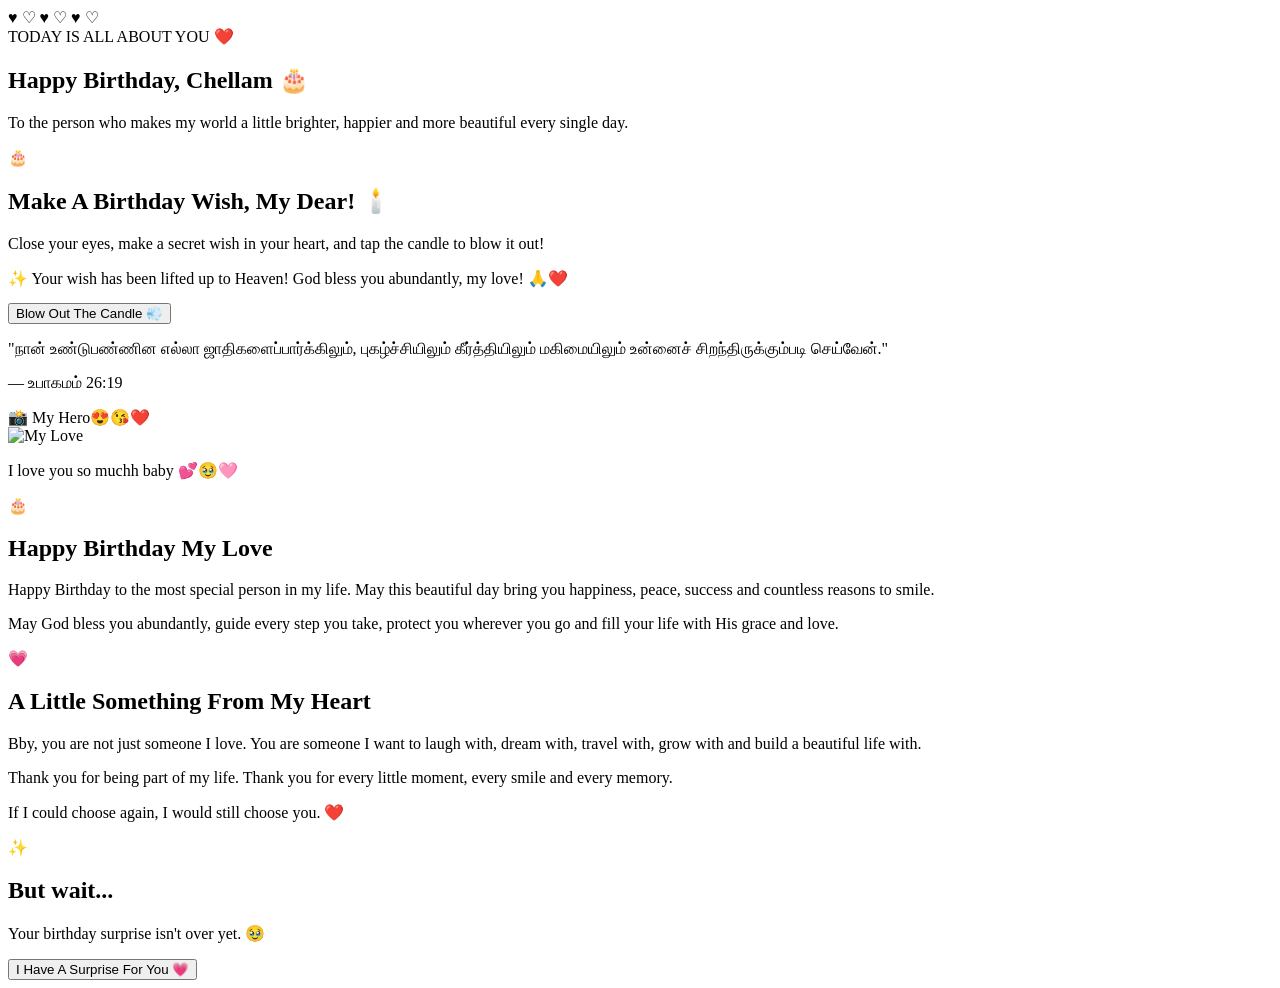
==== birthday.html @ 549d8782 "Add files via upload" ====
<!DOCTYPE html>
<html lang="en">

<head>
    <meta charset="UTF-8">
    <meta name="viewport" content="width=device-width, initial-scale=1.0">
    <title>Happy Birthday My Love ❤️</title>
    <link rel="stylesheet" href="css/style.css">
</head>

<body class="birthday-page">

    <div class="floating-hearts">
        <span>♥</span>
        <span>♡</span>
        <span>♥</span>
        <span>♡</span>
        <span>♥</span>
        <span>♡</span>
    </div>

    <main class="birthday-container">

        <section class="hero-section">
            <div class="small-label">
                TODAY IS ALL ABOUT YOU ❤️
            </div>

            <h1>
                Happy Birthday,
                <span>Chellam</span> 🎂
            </h1>

            <p>
                To the person who makes my world a little brighter,
                happier and more beautiful every single day.
            </p>
        </section>

        <!-- INTERACTIVE BIRTHDAY CAKE & CANDLE SECTION -->
        <section class="cake-card cake-section reveal-on-scroll">
            <div class="card-icon">🎂</div>
            <h2>Make A Birthday Wish, My Dear! 🕯️</h2>
            <p>Close your eyes, make a secret wish in your heart, and tap the candle to blow it out!</p>
            
            <div class="cake-display-container">
                <div class="interactive-cake" id="birthdayCake" title="Click to blow out the candle!">
                    <div class="cake-candle">
                        <div class="cake-flame" id="cakeFlame"></div>
                        <div class="cake-smoke"></div>
                    </div>
                    <div class="cake-tier-top">
                        <div class="cake-frosting"></div>
                    </div>
                    <div class="cake-tier-bottom">
                        <div class="cake-frosting"></div>
                    </div>
                    <div class="cake-plate"></div>
                </div>

                <div class="wish-badge" id="wishBadge">
                    ✨ Your wish has been lifted up to Heaven! God bless you abundantly, my love! 🙏❤️
                </div>
            </div>

            <button class="pink-button" id="blowCandleBtn" style="margin-top: 15px;">
                Blow Out The Candle 💨
            </button>

            <div class="bible-verse-box">
                <p class="bible-verse-text">
                    "நான் உண்டுபண்ணின எல்லா ஜாதிகளைப்பார்க்கிலும், புகழ்ச்சியிலும் கீர்த்தியிலும் மகிமையிலும் உன்னைச் சிறந்திருக்கும்படி செய்வேன்."
                </p>
                <p class="bible-verse-ref">— உபாகமம் 26:19</p>
            </div>

        </section>

        <!-- PHOTO SECTION -->
        <section class="photo-card reveal-on-scroll">
            <div class="section-title">
                📸 My Hero😍😘❤️
            </div>

            <div class="photo-frame-wrapper">
                <div class="photo-frame" title="My handsome hubby">
                    <img
                        src="assets/nelson.jpg"
                        alt="My Love"
                        onerror="showPhotoFallback(this.parentElement)"
                    >
                </div>
            </div>

            <p class="photo-note">
                I love you so muchh baby 💕🥹🩷
            </p>
        </section>

        <!-- BIRTHDAY WISH -->
        <section class="message-card reveal-on-scroll">
            <div class="card-icon">🎂</div>

            <h2>Happy Birthday My Love</h2>

            <p>
                Happy Birthday to the most special person in my life.
                May this beautiful day bring you happiness, peace,
                success and countless reasons to smile.
            </p>

            <p>
                May God bless you abundantly, guide every step you take,
                protect you wherever you go and fill your life with
                His grace and love.
            </p>
        </section>

        <!-- LOVE MESSAGE -->
        <section class="love-card reveal-on-scroll">
            <div class="card-icon">💗</div>

            <h2>A Little Something From My Heart</h2>

            <p>
                Bby, you are not just someone I love.
                You are someone I want to laugh with,
                dream with, travel with,
                grow with and build a beautiful life with.
            </p>

            <p>
                Thank you for being part of my life.
                Thank you for every little moment,
                every smile and every memory.
            </p>

            <p class="highlight-text">
                If I could choose again,
                I would still choose you. ❤️
            </p>
        </section>


        <!-- SURPRISE BUTTON -->
        <section class="surprise-section reveal-on-scroll">
            <div class="sparkle">✨</div>

            <h2>
                But wait...
            </h2>

            <p>
                Your birthday surprise isn't over yet. 🥹
            </p>

            <button
                class="pink-button big-button"
                onclick="goToSurprise()"
            >
                I Have A Surprise For You 💗
            </button>
        </section>

    </main>

    <script src="js/script.js"></script>

</body>

</html>
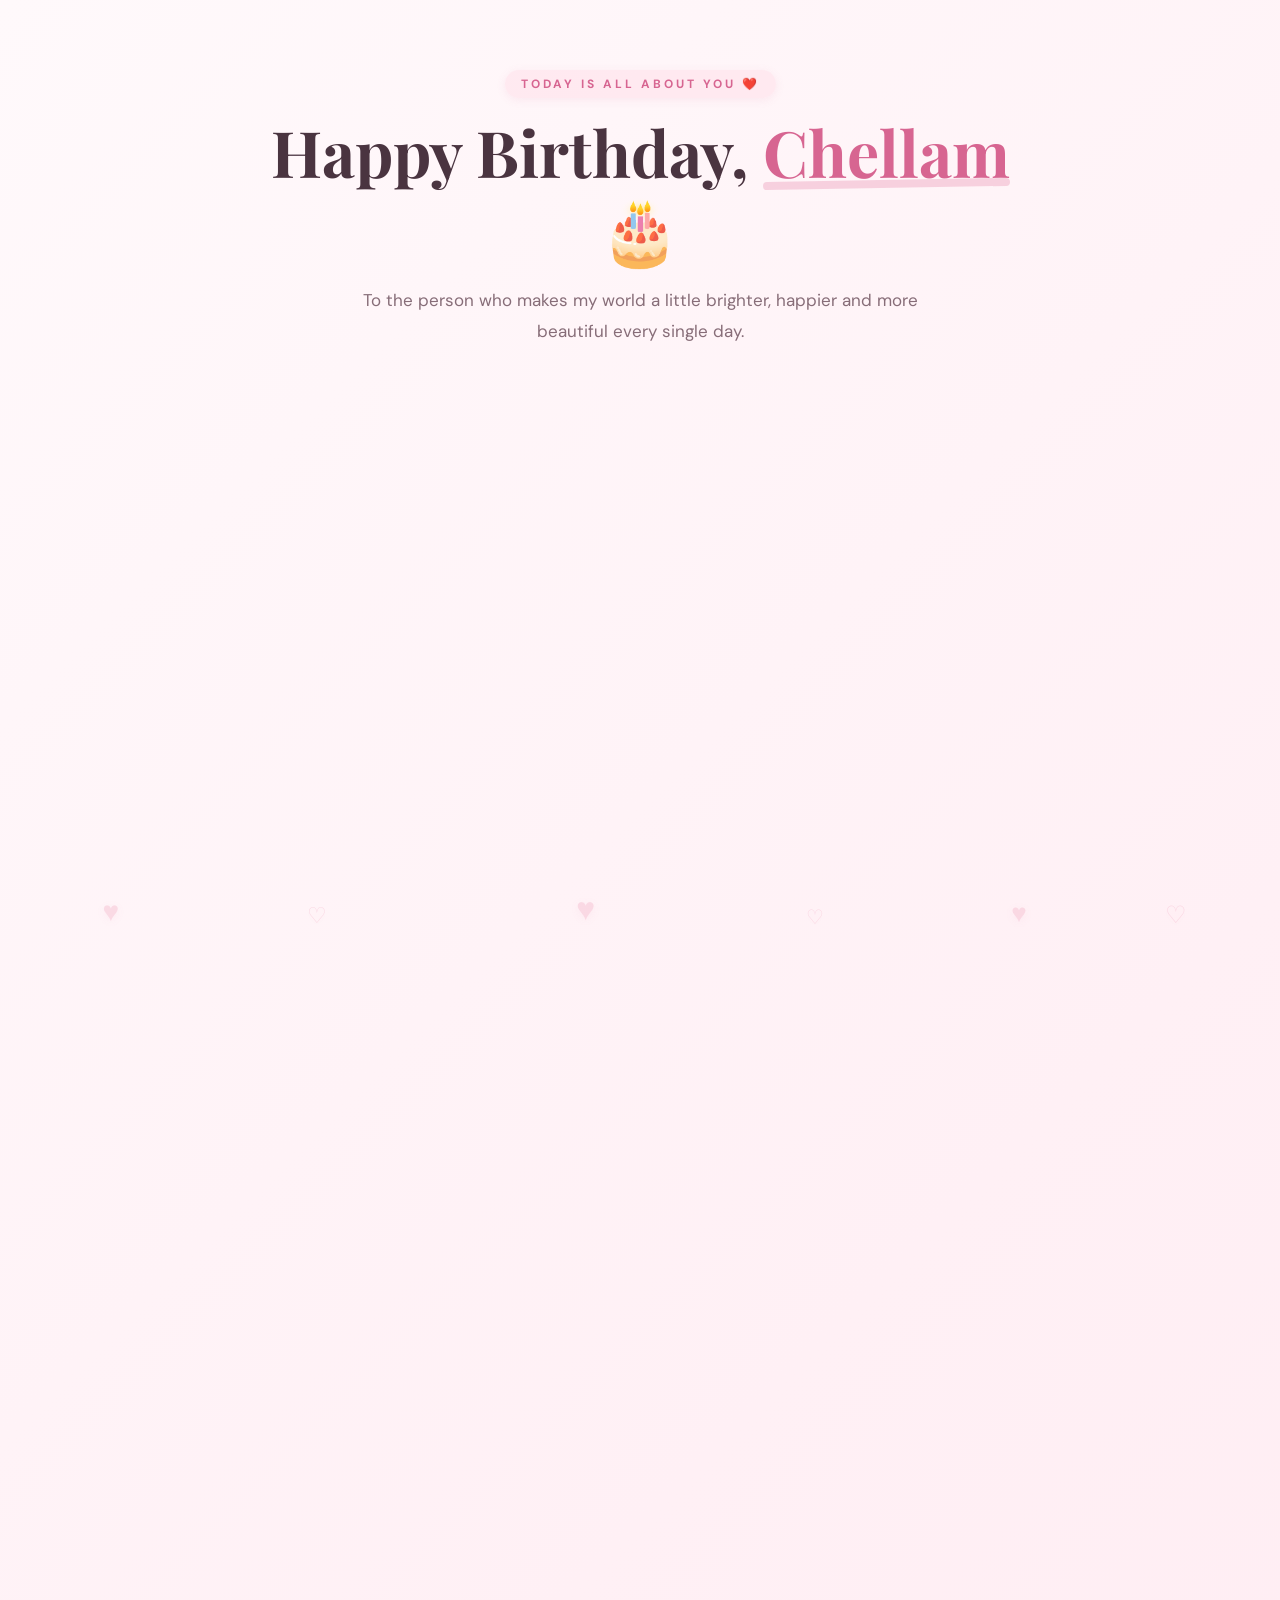
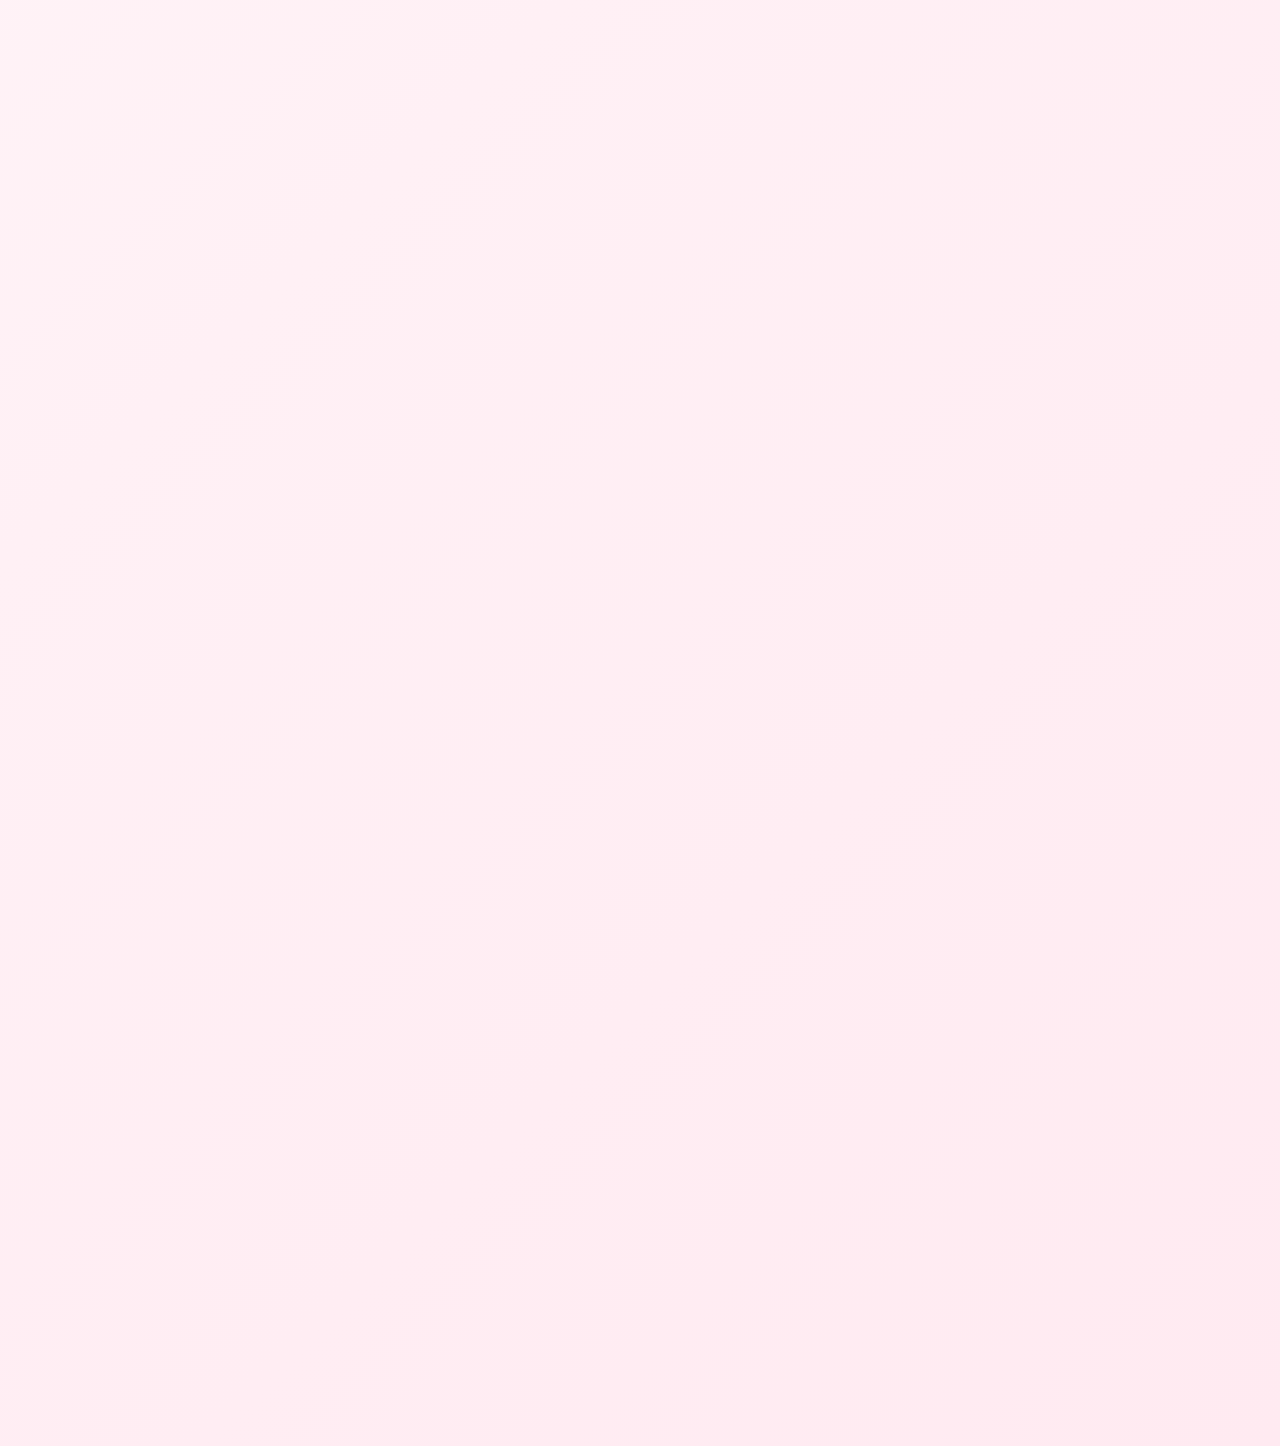
==== commit 1b741d4e: "Update birthday.html" ====
--- a/birthday.html
+++ b/birthday.html
@@ -5,7 +5,7 @@
     <meta charset="UTF-8">
     <meta name="viewport" content="width=device-width, initial-scale=1.0">
     <title>Happy Birthday My Love ❤️</title>
-    <link rel="stylesheet" href="css/style.css">
+    <link rel="stylesheet" href="style.css">
 </head>
 
 <body class="birthday-page">
--- a/style.css
+++ b/style.css
@@ -0,0 +1,1659 @@
+@import url('https://fonts.googleapis.com/css2?family=Caveat:wght@600;700&family=DM+Sans:ital,wght@0,400;0,500;0,600;0,700;1,400&family=Playfair+Display:ital,wght@0,500;0,600;0,700;1,600&display=swap');
+
+* {
+    margin: 0;
+    padding: 0;
+    box-sizing: border-box;
+}
+
+:root {
+    --pink: #e98cae;
+    --dark-pink: #d76591;
+    --deep-rose: #b83d6a;
+    --light-pink: #fff0f5;
+    --soft-pink: #ffe4ed;
+    --very-light: #fff9fb;
+    --gold: #d4af37;
+    --gold-light: #fef4cf;
+    --text: #4a3440;
+    --muted: #876d78;
+    --white: #ffffff;
+    --card-shadow: 0 15px 45px rgba(180, 90, 120, 0.12);
+    --card-hover-shadow: 0 25px 60px rgba(180, 90, 120, 0.22);
+}
+
+html {
+    scroll-behavior: smooth;
+}
+
+body {
+    min-height: 100vh;
+    background: linear-gradient(135deg, #fff9fb 0%, #fff0f5 50%, #ffeaf1 100%);
+    color: var(--text);
+    font-family: "DM Sans", sans-serif;
+    overflow-x: hidden;
+    position: relative;
+}
+
+h1, h2, h3 {
+    font-family: "Playfair Display", serif;
+}
+
+button {
+    font-family: inherit;
+    user-select: none;
+    -webkit-tap-highlight-color: transparent;
+}
+
+/* ============================================================
+   AMBIENT CANVAS & BACKGROUND PARTICLES
+============================================================ */
+
+.ambient-canvas {
+    position: fixed;
+    top: 0;
+    left: 0;
+    width: 100vw;
+    height: 100vh;
+    pointer-events: none;
+    z-index: 0;
+}
+
+/* Fallback / Extra floating hearts */
+.floating-hearts {
+    position: fixed;
+    top: 0;
+    left: 0;
+    width: 100%;
+    height: 100%;
+    pointer-events: none;
+    z-index: 0;
+    overflow: hidden;
+}
+
+.floating-hearts span {
+    position: fixed;
+    bottom: -30px;
+    color: #f1a8c1;
+    font-size: 25px;
+    opacity: 0.35;
+    animation: floatHeart 12s cubic-bezier(0.4, 0, 0.2, 1) infinite;
+    z-index: 0;
+    filter: drop-shadow(0 2px 5px rgba(215, 101, 145, 0.2));
+}
+
+.floating-hearts span:nth-child(1) { left: 8%; animation-delay: 0s; font-size: 28px; }
+.floating-hearts span:nth-child(2) { left: 24%; animation-delay: 2.5s; font-size: 22px; }
+.floating-hearts span:nth-child(3) { left: 45%; animation-delay: 5s; font-size: 32px; }
+.floating-hearts span:nth-child(4) { left: 63%; animation-delay: 1.2s; font-size: 20px; }
+.floating-hearts span:nth-child(5) { left: 79%; animation-delay: 3.8s; font-size: 26px; }
+.floating-hearts span:nth-child(6) { left: 91%; animation-delay: 6s; font-size: 24px; }
+
+@keyframes floatHeart {
+    0% {
+        transform: translateY(0) rotate(0deg) scale(0.8);
+        opacity: 0;
+    }
+    15% {
+        opacity: 0.45;
+    }
+    50% {
+        transform: translateY(-55vh) rotate(180deg) scale(1.1);
+        opacity: 0.35;
+    }
+    85% {
+        opacity: 0.25;
+    }
+    100% {
+        transform: translateY(-115vh) rotate(360deg) scale(0.9);
+        opacity: 0;
+    }
+}
+
+/* Mouse Sparkle Trail Particle */
+.cursor-sparkle {
+    position: fixed;
+    pointer-events: none;
+    z-index: 99999;
+    border-radius: 50%;
+    transform: translate(-50%, -50%);
+    animation: sparkleFade 0.75s ease-out forwards;
+}
+
+@keyframes sparkleFade {
+    0% {
+        transform: translate(-50%, -50%) scale(1) rotate(0deg);
+        opacity: 1;
+    }
+    100% {
+        transform: translate(-50%, -80%) scale(0.2) rotate(180deg);
+        opacity: 0;
+    }
+}
+
+/* ============================================================
+   TOP SOUND & MUSIC CONTROLLER PILL
+============================================================ */
+
+.sound-toggle-pill {
+    position: fixed;
+    top: 18px;
+    right: 18px;
+    z-index: 1000;
+    display: inline-flex;
+    align-items: center;
+    gap: 8px;
+    padding: 8px 16px;
+    background: rgba(255, 255, 255, 0.85);
+    backdrop-filter: blur(12px);
+    -webkit-backdrop-filter: blur(12px);
+    border: 1px solid rgba(233, 140, 174, 0.4);
+    border-radius: 50px;
+    box-shadow: 0 4px 15px rgba(215, 101, 145, 0.15);
+    font-size: 13px;
+    font-weight: 600;
+    color: var(--dark-pink);
+    cursor: pointer;
+    transition: all 0.3s cubic-bezier(0.175, 0.885, 0.32, 1.275);
+}
+
+.sound-toggle-pill:hover {
+    transform: scale(1.06) translateY(-2px);
+    box-shadow: 0 6px 20px rgba(215, 101, 145, 0.25);
+    background: #ffffff;
+}
+
+.sound-toggle-pill:active {
+    transform: scale(0.96);
+}
+
+.sound-toggle-pill .sound-wave-icon {
+    display: inline-flex;
+    gap: 2px;
+    align-items: center;
+    height: 14px;
+}
+
+.sound-wave-icon span {
+    width: 2.5px;
+    height: 6px;
+    background: var(--dark-pink);
+    border-radius: 2px;
+    transition: height 0.2s ease;
+}
+
+.sound-toggle-pill.playing .sound-wave-icon span:nth-child(1) {
+    animation: eqBounce 0.7s ease infinite alternate;
+}
+.sound-toggle-pill.playing .sound-wave-icon span:nth-child(2) {
+    animation: eqBounce 0.5s ease infinite alternate 0.2s;
+}
+.sound-toggle-pill.playing .sound-wave-icon span:nth-child(3) {
+    animation: eqBounce 0.8s ease infinite alternate 0.4s;
+}
+
+.sound-toggle-pill.waiting-gesture {
+    animation: gentlePillPulse 2.2s infinite ease-in-out;
+    border-color: var(--dark-pink);
+    background: #ffffff;
+    box-shadow: 0 4px 20px rgba(215, 101, 145, 0.35);
+}
+
+@keyframes gentlePillPulse {
+    0%, 100% {
+        transform: scale(1);
+    }
+    50% {
+        transform: scale(1.06);
+        box-shadow: 0 6px 25px rgba(215, 101, 145, 0.45);
+    }
+}
+
+@keyframes eqBounce {
+    0% { height: 4px; }
+    100% { height: 14px; }
+}
+
+/* ============================================================
+   LOGIN PAGE
+============================================================ */
+
+.login-page {
+    display: flex;
+    align-items: center;
+    justify-content: center;
+    min-height: 100vh;
+    padding: 25px;
+    position: relative;
+}
+
+.login-container {
+    width: 100%;
+    max-width: 460px;
+    text-align: center;
+    position: relative;
+    z-index: 2;
+    animation: pageEntrance 0.9s cubic-bezier(0.16, 1, 0.3, 1) forwards;
+}
+
+@keyframes pageEntrance {
+    0% {
+        opacity: 0;
+        transform: translateY(30px) scale(0.96);
+    }
+    100% {
+        opacity: 1;
+        transform: translateY(0) scale(1);
+    }
+}
+
+.heart-icon {
+    width: 76px;
+    height: 76px;
+    background: linear-gradient(135deg, #ffe4ed, #ffd1e0);
+    color: var(--dark-pink);
+    border-radius: 50%;
+    display: flex;
+    align-items: center;
+    justify-content: center;
+    margin: 0 auto 20px;
+    font-size: 38px;
+    box-shadow: 0 10px 30px rgba(215, 101, 145, 0.25), inset 0 -3px 6px rgba(215, 101, 145, 0.15);
+    animation: heartBeat 2s infinite ease-in-out;
+    position: relative;
+    cursor: pointer;
+    transition: transform 0.25s ease;
+}
+
+.heart-icon::after {
+    content: "";
+    position: absolute;
+    width: 100%;
+    height: 100%;
+    border-radius: 50%;
+    border: 2px solid var(--pink);
+    opacity: 0.6;
+    animation: pulseRing 2s cubic-bezier(0.215, 0.61, 0.355, 1) infinite;
+}
+
+@keyframes heartBeat {
+    0%, 100% {
+        transform: scale(1);
+    }
+    14% {
+        transform: scale(1.15);
+    }
+    28% {
+        transform: scale(1);
+    }
+    42% {
+        transform: scale(1.1);
+    }
+    70% {
+        transform: scale(1);
+    }
+}
+
+@keyframes pulseRing {
+    0% {
+        transform: scale(0.95);
+        opacity: 0.8;
+    }
+    100% {
+        transform: scale(1.6);
+        opacity: 0;
+    }
+}
+
+.login-container h1 {
+    font-size: clamp(34px, 6vw, 44px);
+    margin-bottom: 8px;
+    background: linear-gradient(135deg, #4a3440, #d76591);
+    -webkit-background-clip: text;
+    -webkit-text-fill-color: transparent;
+}
+
+.subtitle {
+    color: var(--muted);
+    margin-bottom: 30px;
+    font-size: 15px;
+}
+
+.login-card {
+    background: rgba(255, 255, 255, 0.88);
+    backdrop-filter: blur(14px);
+    -webkit-backdrop-filter: blur(14px);
+    padding: 38px 34px;
+    border-radius: 28px;
+    box-shadow: 0 20px 50px rgba(180, 90, 120, 0.14), 0 1px 2px rgba(255, 255, 255, 0.8) inset;
+    text-align: left;
+    border: 1px solid rgba(249, 220, 231, 0.9);
+    transition: transform 0.3s ease, box-shadow 0.3s ease;
+    position: relative;
+    overflow: hidden;
+}
+
+.login-card::before {
+    content: "";
+    position: absolute;
+    top: 0;
+    left: -100%;
+    width: 200%;
+    height: 100%;
+    background: linear-gradient(
+        90deg,
+        transparent,
+        rgba(255, 255, 255, 0.4),
+        transparent
+    );
+    transform: skewX(-20deg);
+    animation: shimmerGlance 6s infinite ease-in-out;
+    pointer-events: none;
+}
+
+@keyframes shimmerGlance {
+    0%, 70% {
+        left: -100%;
+    }
+    100% {
+        left: 200%;
+    }
+}
+
+.login-card h2 {
+    text-align: center;
+    margin-bottom: 25px;
+    font-size: 26px;
+    color: var(--text);
+}
+
+.login-card label {
+    display: block;
+    font-weight: 600;
+    margin-bottom: 8px;
+    font-size: 14px;
+    color: var(--text);
+}
+
+.login-card input {
+    width: 100%;
+    padding: 14px 18px;
+    border-radius: 14px;
+    border: 1.5px solid #edcbd7;
+    outline: none;
+    font-size: 15px;
+    margin-bottom: 6px;
+    color: var(--text);
+    background: #ffffff;
+    transition: all 0.25s ease;
+}
+
+.login-card input:focus {
+    border-color: var(--pink);
+    box-shadow: 0 0 0 4px rgba(233, 140, 174, 0.2);
+    transform: translateY(-1px);
+}
+
+.login-card.shake {
+    animation: cardShake 0.55s cubic-bezier(0.36, 0.07, 0.19, 0.97) both;
+}
+
+@keyframes cardShake {
+    10%, 90% { transform: translate3d(-2px, 0, 0) rotate(-0.5deg); }
+    20%, 80% { transform: translate3d(4px, 0, 0) rotate(0.8deg); }
+    30%, 50%, 70% { transform: translate3d(-6px, 0, 0) rotate(-1deg); }
+    40%, 60% { transform: translate3d(6px, 0, 0) rotate(1deg); }
+}
+
+.clue {
+    color: #a17d8a;
+    font-size: 12px;
+    margin-bottom: 20px;
+    display: flex;
+    align-items: center;
+    gap: 6px;
+    line-height: 1.4;
+    transition: color 0.2s ease;
+}
+
+.pink-button {
+    border: none;
+    background: linear-gradient(135deg, #e98cae 0%, #d76591 100%);
+    color: white;
+    padding: 15px 30px;
+    border-radius: 50px;
+    font-size: 16px;
+    font-weight: 700;
+    cursor: pointer;
+    transition: all 0.3s cubic-bezier(0.175, 0.885, 0.32, 1.275);
+    box-shadow: 0 10px 24px rgba(215, 101, 145, 0.3);
+    position: relative;
+    overflow: hidden;
+    display: inline-flex;
+    align-items: center;
+    justify-content: center;
+    gap: 8px;
+}
+
+.pink-button::before {
+    content: "";
+    position: absolute;
+    top: 0;
+    left: 0;
+    width: 100%;
+    height: 100%;
+    background: linear-gradient(rgba(255, 255, 255, 0.2), transparent);
+    opacity: 0;
+    transition: opacity 0.2s ease;
+}
+
+.pink-button:hover {
+    transform: translateY(-3px) scale(1.02);
+    box-shadow: 0 14px 30px rgba(215, 101, 145, 0.4);
+}
+
+.pink-button:hover::before {
+    opacity: 1;
+}
+
+.pink-button:active {
+    transform: translateY(1px) scale(0.98);
+}
+
+.login-card .pink-button {
+    width: 100%;
+    margin-top: 10px;
+}
+
+.error-message {
+    text-align: center;
+    color: #d76591;
+    font-size: 14px;
+    margin-top: 15px;
+    min-height: 20px;
+    font-weight: 500;
+    transition: all 0.3s ease;
+}
+
+.bottom-text {
+    margin-top: 25px;
+    color: #a17d8a;
+    font-size: 13px;
+    display: flex;
+    align-items: center;
+    justify-content: center;
+    gap: 6px;
+}
+
+/* ============================================================
+   COMMON PAGE CONTAINERS & HERO
+============================================================ */
+
+.birthday-container,
+.proposal-container {
+    width: 100%;
+    max-width: 860px;
+    margin: auto;
+    padding: 70px 20px 90px;
+    position: relative;
+    z-index: 1;
+}
+
+.hero-section,
+.proposal-hero {
+    text-align: center;
+    margin-bottom: 50px;
+    animation: fadeSlideDown 1s cubic-bezier(0.16, 1, 0.3, 1) forwards;
+}
+
+@keyframes fadeSlideDown {
+    0% {
+        opacity: 0;
+        transform: translateY(-25px);
+    }
+    100% {
+        opacity: 1;
+        transform: translateY(0);
+    }
+}
+
+.small-label {
+    display: inline-block;
+    color: var(--dark-pink);
+    letter-spacing: 3px;
+    font-size: 12px;
+    font-weight: 700;
+    margin-bottom: 16px;
+    padding: 6px 16px;
+    background: rgba(255, 228, 237, 0.7);
+    border-radius: 50px;
+    box-shadow: 0 2px 10px rgba(215, 101, 145, 0.1);
+    animation: softPulse 3s infinite ease-in-out;
+}
+
+@keyframes softPulse {
+    0%, 100% { transform: scale(1); }
+    50% { transform: scale(1.04); }
+}
+
+.hero-section h1,
+.proposal-hero h1 {
+    font-size: clamp(38px, 6.5vw, 64px);
+    line-height: 1.18;
+    margin-bottom: 20px;
+    color: var(--text);
+}
+
+.hero-section h1 span,
+.proposal-hero h1 span {
+    color: var(--dark-pink);
+    position: relative;
+    display: inline-block;
+}
+
+.hero-section h1 span::after {
+    content: "";
+    position: absolute;
+    bottom: 2px;
+    left: 0;
+    width: 100%;
+    height: 8px;
+    background: rgba(233, 140, 174, 0.35);
+    border-radius: 4px;
+    z-index: -1;
+    transform: rotate(-1deg);
+}
+
+.hero-section p,
+.proposal-hero p {
+    max-width: 620px;
+    margin: auto;
+    color: var(--muted);
+    line-height: 1.85;
+    font-size: 17px;
+}
+
+/* ============================================================
+   CARDS & SCROLL REVEAL
+============================================================ */
+
+.photo-card,
+.message-card,
+.love-card,
+.music-card,
+.quote-card,
+.proposal-card,
+.verse-card,
+.cake-card {
+    background: rgba(255, 255, 255, 0.92);
+    backdrop-filter: blur(16px);
+    -webkit-backdrop-filter: blur(16px);
+    border: 1px solid rgba(248, 220, 230, 0.9);
+    border-radius: 28px;
+    padding: 40px;
+    margin-bottom: 32px;
+    box-shadow: var(--card-shadow);
+    transition: transform 0.4s cubic-bezier(0.16, 1, 0.3, 1), box-shadow 0.4s ease;
+    position: relative;
+}
+
+.photo-card:hover,
+.message-card:hover,
+.love-card:hover,
+.music-card:hover,
+.quote-card:hover,
+.proposal-card:hover,
+.verse-card:hover,
+.cake-card:hover {
+    transform: translateY(-5px);
+    box-shadow: var(--card-hover-shadow);
+}
+
+/* Scroll reveal trigger classes */
+.reveal-on-scroll {
+    opacity: 0;
+    transform: translateY(35px);
+    transition: opacity 0.85s cubic-bezier(0.16, 1, 0.3, 1), transform 0.85s cubic-bezier(0.16, 1, 0.3, 1);
+}
+
+.reveal-on-scroll.is-revealed {
+    opacity: 1;
+    transform: translateY(0);
+}
+
+.section-title {
+    text-align: center;
+    font-family: "Playfair Display", serif;
+    font-size: 26px;
+    margin-bottom: 25px;
+    color: var(--text);
+}
+
+/* ============================================================
+   POLAROID PHOTO FRAME WITH 3D TILT
+============================================================ */
+
+.photo-frame-wrapper {
+    perspective: 1000px;
+    display: flex;
+    justify-content: center;
+    margin: 15px auto 20px;
+}
+
+.photo-frame {
+    width: 290px;
+    height: 360px;
+    border-radius: 20px;
+    overflow: hidden;
+    background: var(--soft-pink);
+    border: 10px solid #ffffff;
+    box-shadow: 0 15px 35px rgba(180, 90, 120, 0.22);
+    position: relative;
+    transition: transform 0.3s ease, box-shadow 0.3s ease;
+    transform-style: preserve-3d;
+    cursor: pointer;
+}
+
+.photo-frame::before {
+    content: "📌";
+    position: absolute;
+    top: -18px;
+    left: 50%;
+    transform: translateX(-50%);
+    font-size: 24px;
+    z-index: 10;
+    filter: drop-shadow(0 4px 6px rgba(0,0,0,0.25));
+}
+
+.photo-frame img {
+    width: 100%;
+    height: 100%;
+    object-fit: cover;
+    display: block;
+    transition: transform 0.5s ease;
+}
+
+.photo-frame:hover img {
+    transform: scale(1.05);
+}
+
+/* Elegant Fallback for 0-byte or broken nelson.jpg */
+.photo-fallback {
+    width: 100%;
+    height: 100%;
+    display: flex;
+    flex-direction: column;
+    align-items: center;
+    justify-content: center;
+    background: linear-gradient(135deg, #ffe4ed, #fff0f5);
+    padding: 25px;
+    text-align: center;
+    color: var(--dark-pink);
+}
+
+.photo-fallback-icon {
+    font-size: 55px;
+    margin-bottom: 12px;
+    animation: heartBeat 2.2s infinite ease-in-out;
+}
+
+.photo-fallback-title {
+    font-family: "Playfair Display", serif;
+    font-size: 20px;
+    font-weight: 700;
+    margin-bottom: 6px;
+    color: var(--text);
+}
+
+.photo-fallback-hint {
+    font-size: 12px;
+    color: var(--muted);
+    line-height: 1.5;
+}
+
+.photo-note,
+.music-note {
+    text-align: center;
+    color: var(--muted);
+    font-size: 13px;
+    margin-top: 15px;
+}
+
+.bible-verse-box {
+    margin-top: 20px;
+    padding: 16px 20px;
+    background: linear-gradient(135deg, #fff0f5, #fce4ec);
+    border-left: 4px solid var(--primary);
+    border-radius: 12px;
+    text-align: center;
+}
+
+.bible-verse-text {
+    font-size: 15px;
+    color: #5a3a4a;
+    font-style: italic;
+    line-height: 1.7;
+    margin: 0 0 8px;
+}
+
+.bible-verse-ref {
+    font-size: 13px;
+    font-weight: 700;
+    color: var(--primary);
+    margin: 0;
+}
+
+/* ============================================================
+   INTERACTIVE BIRTHDAY CAKE & CANDLE WIDGET
+============================================================ */
+
+.cake-section {
+    text-align: center;
+    display: flex;
+    flex-direction: column;
+    align-items: center;
+}
+
+.cake-display-container {
+    display: flex;
+    flex-direction: column;
+    align-items: center;
+    justify-content: center;
+    width: 100%;
+    margin: 20px auto;
+    position: relative;
+}
+
+.interactive-cake {
+    position: relative;
+    width: 160px;
+    height: 140px;
+    margin: 30px auto 10px;
+    cursor: pointer;
+    transform: scale(1);
+    transition: transform 0.25s cubic-bezier(0.175, 0.885, 0.32, 1.275);
+}
+
+.interactive-cake:hover {
+    transform: scale(1.06);
+}
+
+/* Candle on top of cake */
+.cake-candle {
+    position: absolute;
+    top: -24px;
+    left: 50%;
+    transform: translateX(-50%);
+    width: 10px;
+    height: 30px;
+    background: linear-gradient(180deg, #ff9eba 0%, #ffffff 50%, #e98cae 100%);
+    border-radius: 4px;
+    z-index: 5;
+    box-shadow: 0 2px 5px rgba(0,0,0,0.1);
+}
+
+/* Animated Candle Flame */
+.cake-flame {
+    position: absolute;
+    top: -18px;
+    left: 50%;
+    transform: translateX(-50%);
+    width: 14px;
+    height: 22px;
+    background: radial-gradient(ellipse at bottom, #fff 0%, #ffe45c 40%, #ff5722 80%, transparent 100%);
+    border-radius: 50% 50% 35% 35%;
+    box-shadow: 0 0 15px #ffb300, 0 0 25px rgba(255, 87, 34, 0.5);
+    animation: flameFlicker 0.9s infinite alternate ease-in-out;
+    transform-origin: bottom center;
+    transition: opacity 0.3s ease, transform 0.3s ease;
+}
+
+@keyframes flameFlicker {
+    0% {
+        transform: translateX(-50%) rotate(-3deg) scaleY(1);
+        filter: drop-shadow(0 0 6px rgba(255, 179, 0, 0.8));
+    }
+    50% {
+        transform: translateX(-50%) rotate(2deg) scaleY(1.08);
+    }
+    100% {
+        transform: translateX(-50%) rotate(-1deg) scaleY(0.94);
+        filter: drop-shadow(0 0 12px rgba(255, 179, 0, 1));
+    }
+}
+
+/* When candle is blown out */
+.cake-flame.extinguished {
+    opacity: 0;
+    transform: translateX(-50%) scale(0.1) translateY(-10px);
+    pointer-events: none;
+}
+
+/* Smoke puff */
+.cake-smoke {
+    position: absolute;
+    top: -24px;
+    left: 50%;
+    transform: translateX(-50%);
+    width: 10px;
+    height: 10px;
+    background: rgba(180, 180, 180, 0.6);
+    border-radius: 50%;
+    opacity: 0;
+    pointer-events: none;
+}
+
+.cake-flame.extinguished + .cake-smoke {
+    animation: smokePuff 1.2s ease-out forwards;
+}
+
+@keyframes smokePuff {
+    0% {
+        opacity: 0.8;
+        transform: translateX(-50%) scale(0.6) translateY(0);
+        filter: blur(1px);
+    }
+    100% {
+        opacity: 0;
+        transform: translateX(-35%) scale(3.5) translateY(-35px);
+        filter: blur(6px);
+    }
+}
+
+/* Cake Tiers */
+.cake-tier-top {
+    position: absolute;
+    top: 6px;
+    left: 50%;
+    transform: translateX(-50%);
+    width: 90px;
+    height: 40px;
+    background: linear-gradient(180deg, #ffbccc 0%, #f79cb6 100%);
+    border-radius: 12px 12px 6px 6px;
+    box-shadow: inset 0 -4px 0 rgba(0,0,0,0.06);
+}
+
+.cake-frosting {
+    position: absolute;
+    top: 0;
+    left: 0;
+    width: 100%;
+    height: 14px;
+    background: #ffffff;
+    border-radius: 12px 12px 10px 10px;
+    box-shadow: 0 3px 0 rgba(233, 140, 174, 0.25);
+}
+
+.cake-tier-bottom {
+    position: absolute;
+    top: 44px;
+    left: 50%;
+    transform: translateX(-50%);
+    width: 140px;
+    height: 55px;
+    background: linear-gradient(180deg, #f79cb6 0%, #e98cae 100%);
+    border-radius: 14px 14px 8px 8px;
+    box-shadow: inset 0 -6px 0 rgba(0,0,0,0.06);
+}
+
+.cake-tier-bottom .cake-frosting {
+    height: 16px;
+    border-radius: 14px 14px 12px 12px;
+}
+
+.cake-plate {
+    position: absolute;
+    bottom: 25px;
+    left: 50%;
+    transform: translateX(-50%);
+    width: 168px;
+    height: 12px;
+    background: linear-gradient(180deg, #ffffff 0%, #e0d0d8 100%);
+    border-radius: 20px;
+    box-shadow: 0 6px 14px rgba(180, 90, 120, 0.2);
+}
+
+.wish-badge {
+    margin-top: 15px;
+    padding: 12px 24px;
+    background: linear-gradient(135deg, #fff0f5, #ffe4ed);
+    border: 1px dashed var(--pink);
+    border-radius: 50px;
+    display: inline-flex;
+    align-items: center;
+    gap: 8px;
+    font-size: 14px;
+    font-weight: 600;
+    color: var(--dark-pink);
+    opacity: 0;
+    transform: translateY(10px) scale(0.95);
+    transition: all 0.5s cubic-bezier(0.175, 0.885, 0.32, 1.275);
+}
+
+.wish-badge.show {
+    opacity: 1;
+    transform: translateY(0) scale(1);
+    box-shadow: 0 8px 20px rgba(215, 101, 145, 0.2);
+}
+
+/* ============================================================
+   MESSAGE & LOVE CARDS
+============================================================ */
+
+.card-icon,
+.music-icon {
+    width: 58px;
+    height: 58px;
+    display: flex;
+    align-items: center;
+    justify-content: center;
+    background: linear-gradient(135deg, var(--soft-pink), #ffd1e0);
+    border-radius: 50%;
+    margin-bottom: 22px;
+    font-size: 26px;
+    box-shadow: 0 8px 20px rgba(215, 101, 145, 0.16);
+    transition: transform 0.3s ease;
+}
+
+.photo-card:hover .card-icon,
+.message-card:hover .card-icon,
+.love-card:hover .card-icon,
+.music-card:hover .music-icon {
+    transform: rotate(10deg) scale(1.1);
+}
+
+.message-card h2,
+.love-card h2,
+.music-card h2,
+.cake-card h2 {
+    font-size: clamp(24px, 4vw, 32px);
+    margin-bottom: 20px;
+    color: var(--text);
+}
+
+.message-card p,
+.love-card p,
+.proposal-card p {
+    color: var(--muted);
+    line-height: 1.9;
+    margin-bottom: 16px;
+    font-size: 16px;
+}
+
+.highlight-text {
+    color: var(--dark-pink) !important;
+    font-family: "Playfair Display", serif;
+    font-size: clamp(22px, 3.5vw, 26px);
+    text-align: center;
+    margin-top: 28px;
+    position: relative;
+    padding: 16px 20px;
+    background: rgba(255, 240, 245, 0.7);
+    border-radius: 16px;
+    border-left: 4px solid var(--dark-pink);
+    animation: highlightGlow 3s infinite alternate;
+}
+
+@keyframes highlightGlow {
+    0% {
+        box-shadow: 0 4px 15px rgba(215, 101, 145, 0.08);
+    }
+    100% {
+        box-shadow: 0 8px 25px rgba(215, 101, 145, 0.22);
+    }
+}
+
+/* ============================================================
+   MUSIC CARD & ROMANTIC SYNTHESIZER
+============================================================ */
+
+.music-card {
+    text-align: center;
+}
+
+.music-card .music-icon {
+    margin-left: auto;
+    margin-right: auto;
+}
+
+.music-visualizer {
+    display: flex;
+    justify-content: center;
+    align-items: flex-end;
+    gap: 4px;
+    height: 35px;
+    margin: 15px auto;
+}
+
+.music-bar {
+    width: 4px;
+    height: 6px;
+    background: linear-gradient(180deg, var(--dark-pink), var(--pink));
+    border-radius: 4px;
+    transition: height 0.15s ease;
+}
+
+.music-card.playing .music-bar:nth-child(odd) {
+    animation: barDance 0.6s ease infinite alternate;
+}
+.music-card.playing .music-bar:nth-child(even) {
+    animation: barDance 0.8s ease infinite alternate 0.2s;
+}
+
+@keyframes barDance {
+    0% { height: 6px; }
+    100% { height: 32px; }
+}
+
+.music-card audio {
+    width: 100%;
+    max-width: 480px;
+    margin-top: 15px;
+    outline: none;
+    border-radius: 30px;
+}
+
+/* Romantic Melody Player Button (works even if mp3 is 0 bytes) */
+.melody-play-button {
+    margin-top: 15px;
+    background: linear-gradient(135deg, #ffd1e0, #ffb8cf);
+    color: var(--deep-rose);
+    border: none;
+    padding: 12px 24px;
+    border-radius: 50px;
+    font-size: 14px;
+    font-weight: 700;
+    cursor: pointer;
+    box-shadow: 0 6px 18px rgba(215, 101, 145, 0.2);
+    transition: all 0.25s ease;
+    display: inline-flex;
+    align-items: center;
+    gap: 8px;
+}
+
+.melody-play-button:hover {
+    transform: translateY(-2px) scale(1.03);
+    background: linear-gradient(135deg, #ffb8cf, #f19eb8);
+    box-shadow: 0 8px 24px rgba(215, 101, 145, 0.3);
+}
+
+/* ============================================================
+   SURPRISE SECTION (ON BIRTHDAY PAGE)
+============================================================ */
+
+.surprise-section {
+    text-align: center;
+    padding: 60px 20px;
+}
+
+.sparkle {
+    font-size: 40px;
+    margin-bottom: 12px;
+    display: inline-block;
+    animation: sparkleSpin 4s infinite ease-in-out;
+}
+
+@keyframes sparkleSpin {
+    0% { transform: scale(0.9) rotate(0deg); }
+    50% { transform: scale(1.2) rotate(15deg); }
+    100% { transform: scale(0.9) rotate(0deg); }
+}
+
+.surprise-section h2 {
+    font-size: clamp(28px, 4.5vw, 38px);
+    margin-bottom: 12px;
+}
+
+.surprise-section p {
+    color: var(--muted);
+    margin-bottom: 28px;
+    font-size: 17px;
+}
+
+.big-button {
+    padding: 18px 38px;
+    font-size: 17px;
+    letter-spacing: 0.5px;
+}
+
+/* ============================================================
+   SURPRISE PAGE & RUNAWAY NO BUTTON
+============================================================ */
+
+.surprise-container {
+    min-height: 100vh;
+    display: flex;
+    align-items: center;
+    justify-content: center;
+    padding: 40px 20px;
+    position: relative;
+    z-index: 2;
+}
+
+.surprise-card {
+    background: rgba(255, 255, 255, 0.94);
+    backdrop-filter: blur(16px);
+    -webkit-backdrop-filter: blur(16px);
+    width: 100%;
+    max-width: 680px;
+    text-align: center;
+    padding: 50px 35px;
+    border-radius: 34px;
+    box-shadow: 0 25px 70px rgba(180, 90, 120, 0.16);
+    border: 1px solid rgba(247, 220, 230, 0.95);
+    animation: pageEntrance 0.8s cubic-bezier(0.16, 1, 0.3, 1) forwards;
+}
+
+.surprise-card h1 {
+    font-size: clamp(32px, 5.5vw, 44px);
+    margin-bottom: 25px;
+    color: var(--text);
+}
+
+/* Cute Chibi Girl Doll Container */
+.doll-container {
+    width: 180px;
+    height: 180px;
+    margin: 0 auto 20px;
+    background: linear-gradient(135deg, #ffe4ed, #ffd6e5);
+    border-radius: 50%;
+    display: flex;
+    align-items: center;
+    justify-content: center;
+    overflow: hidden;
+    position: relative;
+    box-shadow: 0 12px 30px rgba(215, 101, 145, 0.2), inset 0 -4px 8px rgba(215, 101, 145, 0.15);
+    animation: dollBob 3.5s infinite ease-in-out;
+}
+
+@keyframes dollBob {
+    0%, 100% {
+        transform: translateY(0) rotate(0deg);
+    }
+    50% {
+        transform: translateY(-8px) rotate(2deg);
+    }
+}
+
+.doll-container img {
+    width: 100%;
+    height: 100%;
+    object-fit: contain;
+}
+
+/* Fallback SVG doll styling */
+.doll-fallback-svg {
+    width: 130px;
+    height: 130px;
+}
+
+.surprise-card h2 {
+    margin-top: 15px;
+    font-size: clamp(26px, 4vw, 32px);
+    color: var(--text);
+}
+
+.cute-text {
+    color: var(--muted);
+    line-height: 1.85;
+    margin: 15px auto 30px;
+    max-width: 520px;
+    font-size: 16px;
+}
+
+.question-box {
+    background: linear-gradient(135deg, #fff9fb, #fff0f5);
+    border-radius: 28px;
+    padding: 35px 25px;
+    border: 1px solid rgba(248, 220, 230, 0.9);
+    box-shadow: 0 10px 30px rgba(215, 101, 145, 0.08);
+}
+
+.question-box h2 {
+    margin-top: 0;
+    color: var(--dark-pink);
+    font-size: clamp(24px, 4.5vw, 34px);
+}
+
+.question-box p {
+    color: var(--muted);
+    margin: 10px 0 25px;
+    font-size: 15px;
+}
+
+.answer-buttons {
+    display: flex;
+    justify-content: center;
+    align-items: center;
+    gap: 20px;
+    position: relative;
+    min-height: 80px;
+}
+
+.yes-button,
+.no-button {
+    border: none;
+    padding: 16px 36px;
+    border-radius: 50px;
+    font-weight: 700;
+    font-size: 17px;
+    cursor: pointer;
+    transition: all 0.25s cubic-bezier(0.175, 0.885, 0.32, 1.275);
+}
+
+.yes-button {
+    background: linear-gradient(135deg, #e98cae, #d76591);
+    color: white;
+    box-shadow: 0 10px 25px rgba(215, 101, 145, 0.35);
+    position: relative;
+    z-index: 5;
+    animation: heartBeat 2.5s infinite;
+}
+
+.yes-button:hover {
+    transform: scale(1.08) translateY(-2px);
+    box-shadow: 0 14px 32px rgba(215, 101, 145, 0.45);
+}
+
+.no-button {
+    background: #f4e5ea;
+    color: #765763;
+    box-shadow: 0 4px 12px rgba(0, 0, 0, 0.05);
+    position: relative;
+    z-index: 4;
+    transition: transform 0.2s ease, left 0.2s ease, top 0.2s ease;
+}
+
+/* Playful Speech Bubble on Runaway NO button */
+.runaway-bubble {
+    position: fixed;
+    background: #ffffff;
+    color: var(--dark-pink);
+    padding: 8px 14px;
+    border-radius: 16px;
+    font-size: 13px;
+    font-weight: 700;
+    box-shadow: 0 8px 24px rgba(215, 101, 145, 0.25);
+    border: 1px solid var(--soft-pink);
+    pointer-events: none;
+    z-index: 10000;
+    white-space: nowrap;
+    animation: bubbleBounce 0.4s cubic-bezier(0.175, 0.885, 0.32, 1.275) forwards;
+}
+
+.runaway-bubble::after {
+    content: "";
+    position: absolute;
+    bottom: -6px;
+    left: 20px;
+    width: 10px;
+    height: 10px;
+    background: #ffffff;
+    transform: rotate(45deg);
+    border-right: 1px solid var(--soft-pink);
+    border-bottom: 1px solid var(--soft-pink);
+}
+
+@keyframes bubbleBounce {
+    0% {
+        transform: scale(0.6) translateY(8px);
+        opacity: 0;
+    }
+    100% {
+        transform: scale(1) translateY(0);
+        opacity: 1;
+    }
+}
+
+/* ============================================================
+   PROPOSAL PAGE & 3D RING BOX
+============================================================ */
+
+/* Ring Box Climax Display */
+.ring-box-wrapper {
+    margin: 10px auto 30px;
+    display: flex;
+    flex-direction: column;
+    align-items: center;
+    perspective: 1000px;
+}
+
+.ring-box {
+    width: 130px;
+    height: 120px;
+    position: relative;
+    cursor: pointer;
+    transition: transform 0.3s ease;
+}
+
+.ring-box:hover {
+    transform: scale(1.05);
+}
+
+/* Velvet Box Base */
+.ring-box-base {
+    position: absolute;
+    bottom: 0;
+    left: 0;
+    width: 100%;
+    height: 70px;
+    background: linear-gradient(145deg, #a62a56, #741738);
+    border-radius: 16px 16px 20px 20px;
+    box-shadow: 0 15px 35px rgba(116, 23, 56, 0.35), inset 0 2px 4px rgba(255, 255, 255, 0.2);
+    border: 2px solid #5a102b;
+}
+
+.ring-cushion {
+    position: absolute;
+    top: 10px;
+    left: 15px;
+    right: 15px;
+    height: 40px;
+    background: #3b091a;
+    border-radius: 12px;
+    box-shadow: inset 0 4px 10px rgba(0, 0, 0, 0.6);
+}
+
+/* Velvet Box Lid */
+.ring-box-lid {
+    position: absolute;
+    top: 10px;
+    left: 0;
+    width: 100%;
+    height: 48px;
+    background: linear-gradient(145deg, #bf3466, #8e1f47);
+    border-radius: 20px 20px 10px 10px;
+    box-shadow: 0 8px 20px rgba(0, 0, 0, 0.25);
+    border: 2px solid #6b1433;
+    transform-origin: top center;
+    transition: transform 0.8s cubic-bezier(0.16, 1, 0.3, 1);
+    z-index: 10;
+}
+
+/* Gold Clasp */
+.ring-box-clasp {
+    position: absolute;
+    bottom: -6px;
+    left: 50%;
+    transform: translateX(-50%);
+    width: 18px;
+    height: 10px;
+    background: linear-gradient(180deg, #ffe082, #ffb300);
+    border-radius: 4px;
+    box-shadow: 0 1px 3px rgba(0,0,0,0.3);
+}
+
+/* When box is open */
+.ring-box.open .ring-box-lid {
+    transform: rotateX(110deg) translateY(-25px);
+}
+
+/* Sparkling Diamond Ring */
+.sparkling-ring {
+    position: absolute;
+    top: 18px;
+    left: 50%;
+    transform: translateX(-50%);
+    font-size: 54px;
+    z-index: 5;
+    transition: all 0.8s cubic-bezier(0.175, 0.885, 0.32, 1.275);
+    filter: drop-shadow(0 0 16px rgba(255, 225, 100, 0.8));
+    animation: ringGleam 2.5s infinite alternate ease-in-out;
+}
+
+.ring-box.open .sparkling-ring {
+    transform: translateX(-50%) translateY(-22px) scale(1.15);
+}
+
+@keyframes ringGleam {
+    0% {
+        filter: drop-shadow(0 0 10px rgba(255, 225, 100, 0.6));
+    }
+    100% {
+        filter: drop-shadow(0 0 25px rgba(255, 235, 140, 1)) drop-shadow(0 0 45px rgba(233, 140, 174, 0.5));
+    }
+}
+
+.ring-click-hint {
+    margin-top: 12px;
+    font-size: 13px;
+    color: var(--dark-pink);
+    font-weight: 600;
+}
+
+.quote-card {
+    text-align: center;
+    background: linear-gradient(135deg, #ffffff 0%, #fff0f5 100%);
+    position: relative;
+    padding: 45px 35px;
+}
+
+.quote-card p {
+    font-family: "Playfair Display", serif;
+    font-size: clamp(20px, 3.5vw, 26px);
+    line-height: 1.75;
+    color: var(--text);
+    font-style: italic;
+}
+
+.quote-mark {
+    font-size: 80px;
+    color: var(--pink);
+    height: 50px;
+    opacity: 0.6;
+    font-family: Georgia, serif;
+}
+
+.quote-mark.bottom {
+    margin-top: 20px;
+}
+
+.proposal-card {
+    text-align: center;
+}
+
+.proposal-card .heart-icon {
+    margin-bottom: 22px;
+}
+
+.proposal-card h2 {
+    font-size: clamp(28px, 4.5vw, 38px);
+    margin-bottom: 25px;
+}
+
+.big-love {
+    color: var(--dark-pink) !important;
+    font-family: "Playfair Display", serif;
+    font-size: clamp(26px, 4.5vw, 36px);
+    margin: 35px 0 !important;
+    font-weight: 700;
+    text-shadow: 0 2px 15px rgba(215, 101, 145, 0.2);
+    animation: softPulse 2.8s infinite ease-in-out;
+}
+
+.final-message {
+    font-family: "Playfair Display", serif;
+    font-size: clamp(18px, 3vw, 22px);
+    line-height: 1.9;
+    color: var(--text);
+}
+
+.verse-card {
+    text-align: center;
+    background: linear-gradient(135deg, #ffffff 0%, #fffcf5 100%);
+    border: 1.5px solid rgba(225, 190, 100, 0.4);
+    box-shadow: 0 15px 45px rgba(212, 175, 55, 0.12);
+}
+
+.verse-card p {
+    font-family: "Playfair Display", serif;
+    font-size: clamp(20px, 3.2vw, 25px);
+    line-height: 1.75;
+    margin-bottom: 15px;
+    color: #443228;
+    font-style: italic;
+}
+
+.verse-card span {
+    color: #b3861b;
+    font-weight: 700;
+    letter-spacing: 1px;
+    font-size: 15px;
+}
+
+/* ============================================================
+   SEAL OUR LOVE PROMISE BUTTON & CERTIFICATE
+============================================================ */
+
+.promise-section {
+    text-align: center;
+    margin: 40px 0 20px;
+}
+
+.seal-button {
+    background: linear-gradient(135deg, #d4af37 0%, #b8860b 100%);
+    color: #ffffff;
+    border: none;
+    padding: 18px 40px;
+    border-radius: 50px;
+    font-size: 17px;
+    font-weight: 700;
+    cursor: pointer;
+    box-shadow: 0 12px 30px rgba(184, 134, 11, 0.35);
+    transition: all 0.3s cubic-bezier(0.175, 0.885, 0.32, 1.275);
+    display: inline-flex;
+    align-items: center;
+    gap: 10px;
+}
+
+.seal-button:hover {
+    transform: translateY(-3px) scale(1.03);
+    box-shadow: 0 16px 36px rgba(184, 134, 11, 0.45);
+}
+
+.seal-certificate {
+    margin-top: 25px;
+    padding: 30px;
+    background: linear-gradient(135deg, #fffcf5, #fff8e8);
+    border: 2px dashed #d4af37;
+    border-radius: 24px;
+    box-shadow: 0 15px 40px rgba(212, 175, 55, 0.18);
+    display: none;
+    animation: pageEntrance 0.7s cubic-bezier(0.16, 1, 0.3, 1) forwards;
+}
+
+.seal-certificate.active {
+    display: block;
+}
+
+.seal-certificate h3 {
+    font-size: 26px;
+    color: #8b6508;
+    margin-bottom: 12px;
+}
+
+.seal-certificate p {
+    color: #5c4520;
+    font-size: 16px;
+    line-height: 1.8;
+}
+
+.love-footer {
+    text-align: center;
+    color: var(--muted);
+    line-height: 2;
+    padding: 40px 20px 20px;
+    font-size: 15px;
+    animation: footerFadeIn 1.2s ease forwards;
+    opacity: 0;
+    cursor: default;
+    transition: color 0.3s ease, transform 0.3s ease;
+}
+
+.love-footer:hover {
+    color: var(--primary);
+    transform: scale(1.04);
+}
+
+@keyframes footerFadeIn {
+    0% {
+        opacity: 0;
+        transform: translateY(20px);
+    }
+    100% {
+        opacity: 1;
+        transform: translateY(0);
+    }
+}
+
+.love-footer .footer-heart {
+    display: inline-block;
+    animation: heartPulse 1.4s ease-in-out infinite;
+}
+
+@keyframes heartPulse {
+    0%, 100% { transform: scale(1); }
+    50% { transform: scale(1.35); }
+}
+
+/* ============================================================
+   RESPONSIVE DESIGN (MOBILE & TABLETS)
+============================================================ */
+
+@media (max-width: 650px) {
+    .login-container h1 {
+        font-size: 34px;
+    }
+
+    .login-card {
+        padding: 26px 20px;
+        border-radius: 22px;
+    }
+
+    .birthday-container,
+    .proposal-container {
+        padding: 50px 16px 70px;
+    }
+
+    .photo-card,
+    .message-card,
+    .love-card,
+    .music-card,
+    .quote-card,
+    .proposal-card,
+    .verse-card,
+    .cake-card {
+        padding: 28px 20px;
+        border-radius: 22px;
+    }
+
+    .photo-frame {
+        width: 240px;
+        height: 310px;
+    }
+
+    .surprise-card {
+        padding: 35px 18px;
+        border-radius: 26px;
+    }
+
+    .surprise-card h1 {
+        font-size: 32px;
+    }
+
+    .doll-container {
+        width: 150px;
+        height: 150px;
+    }
+
+    .answer-buttons {
+        min-height: 110px;
+    }
+
+    .sound-toggle-pill {
+        top: 12px;
+        right: 12px;
+        padding: 6px 12px;
+        font-size: 12px;
+    }
+}
